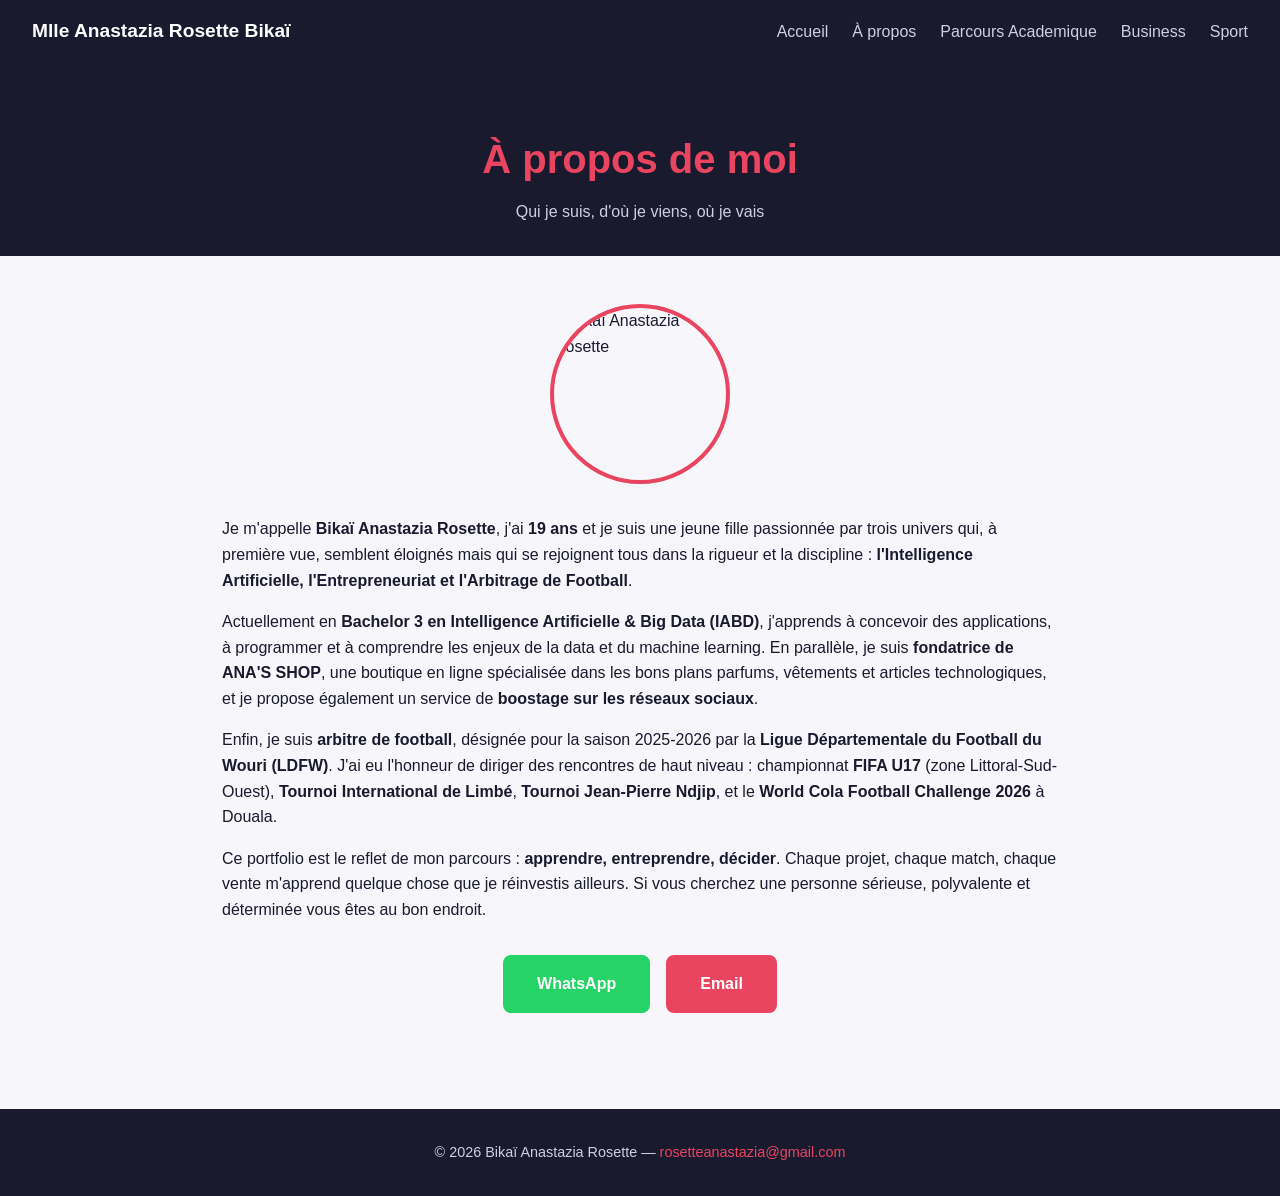
==== apropos.html @ 1f8eba48 "Add files via upload" ====
<!DOCTYPE html>
<html lang="fr">
<head>
  <meta charset="UTF-8">
  <meta name="viewport" content="width=device-width, initial-scale=1.0">
  <title>À propos — Bikaï Anastazia Rosette</title>
  <link rel="stylesheet" href="style.css">
</head>
<body>

  <nav>
    <div class="logo">Mlle Anastazia Rosette Bikaï</div>
    <ul>
      <li><a href="index.html">Accueil</a></li>
      <li><a href="apropos.html">À propos</a></li>
      <li><a href="ecole.html">Parcours Academique</a></li>
      <li><a href="business.html">Business</a></li>
      <li><a href="sport.html">Sport</a></li>
    </ul>
  </nav>

  <header class="page-header">
    <h1>À propos de moi</h1>
    <p>Qui je suis, d'où je viens, où je vais</p>
  </header>

  <div class="container about">

    <img src="images/profil.jpg" alt="Bikaï Anastazia Rosette" class="about-photo">

    <p>
      Je m'appelle <strong>Bikaï Anastazia Rosette</strong>, j'ai <strong>19 ans</strong>
      et je suis une jeune fille passionnée par trois univers qui, à première vue,
      semblent éloignés mais qui se rejoignent tous dans la rigueur et la discipline :
      <strong>l'Intelligence Artificielle, l'Entrepreneuriat et l'Arbitrage de Football</strong>.
    </p>

    <p>
      Actuellement en <strong>Bachelor 3 en Intelligence Artificielle & Big Data (IABD)</strong>,
      j'apprends à concevoir des applications, à programmer et à comprendre les
      enjeux de la data et du machine learning. En parallèle, je suis
      <strong>fondatrice de ANA'S SHOP</strong>, une boutique en ligne spécialisée dans
      les bons plans parfums, vêtements et articles technologiques, et je propose
      également un service de <strong>boostage sur les réseaux sociaux</strong>.
    </p>

    <p>
      Enfin, je suis <strong>arbitre de football</strong>, désignée pour la saison
      2025-2026 par la <strong>Ligue Départementale du Football du Wouri (LDFW)</strong>.
      J'ai eu l'honneur de diriger des rencontres de haut niveau : championnat
      <strong>FIFA U17</strong> (zone Littoral-Sud-Ouest), <strong>Tournoi International
      de Limbé</strong>, <strong>Tournoi Jean-Pierre Ndjip</strong>, et le
      <strong>World Cola Football Challenge 2026</strong> à Douala.
    </p>

    <p>
      Ce portfolio est le reflet de mon parcours : <strong>apprendre, entreprendre,
      décider</strong>. Chaque projet, chaque match, chaque vente m'apprend quelque
      chose que je réinvestis ailleurs. Si vous cherchez une personne sérieuse,
      polyvalente et déterminée vous êtes au bon endroit.
    </p>

    <div class="contact-buttons">
      <a href="https://wa.me/237683245860" target="_blank" class="btn btn-whatsapp">WhatsApp</a>
      <a href="mailto:rosetteanastazia@gmail.com" class="btn btn-email">Email</a>
    </div>

  </div>

  <footer>
    <p>© 2026 Bikaï Anastazia Rosette — <a href="mailto:rosetteanastazia@gmail.com">rosetteanastazia@gmail.com</a></p>
  </footer>

</body>
</html>
---- style.css ----
* { margin: 0; padding: 0; box-sizing: border-box; }

body {
  font-family: 'Segoe UI', Tahoma, sans-serif;
  background: #f7f7fb;
  color: #1a1a2e;
  line-height: 1.6;
}

/* ===== NAVBAR ===== */
nav {
  background: #1a1a2e;
  padding: 1rem 2rem;
  display: flex;
  justify-content: space-between;
  align-items: center;
  position: sticky;
  top: 0;
  z-index: 100;
}
nav .logo { color: #fff; font-weight: bold; font-size: 1.2rem; }
nav ul { list-style: none; display: flex; gap: 1.5rem; }
nav a { color: #cfcfe0; text-decoration: none; transition: 0.3s; }
nav a:hover { color: #e94560; }

/* ===== HERO (Accueil) ===== */
.hero {
  min-height: 90vh;
  display: flex;
  flex-direction: column;
  justify-content: center;
  align-items: center;
  text-align: center;
  padding: 2rem;
  background: linear-gradient(135deg, #1a1a2e, #16213e, #0f3460);
  color: #fff;
}
.hero-photo {
  width: 160px;
  height: 160px;
  border-radius: 50%;
  object-fit: cover;
  border: 4px solid #e94560;
  margin-bottom: 1.5rem;
  box-shadow: 0 8px 24px rgba(233, 69, 96, 0.4);
}
.hero h1 { font-size: 3rem; margin-bottom: 0.5rem; }
.hero .subtitle { font-size: 1.2rem; color: #e94560; margin-bottom: 1rem; }
.hero p { max-width: 600px; margin-bottom: 2.5rem; color: #cfcfe0; }

/* ===== BOUTONS ===== */
.buttons { display: flex; gap: 1.2rem; flex-wrap: wrap; justify-content: center; }
.btn {
  padding: 0.9rem 2rem;
  border-radius: 8px;
  text-decoration: none;
  font-weight: bold;
  transition: 0.3s;
  border: 2px solid #e94560;
  color: #e94560;
  background: transparent;
}
.btn:hover { background: #e94560; color: #fff; transform: translateY(-3px); }
.btn-solid { background: #e94560; color: #fff; }
.btn-solid:hover { background: #c73652; }

/* ===== BOUTONS CONTACT ===== */
.contact-buttons {
  display: flex;
  gap: 1rem;
  flex-wrap: wrap;
  justify-content: center;
  margin-top: 2rem;
}
.btn-whatsapp {
  background: #25D366;
  color: #fff;
  border-color: #25D366;
}
.btn-whatsapp:hover {
  background: #1da851;
  border-color: #1da851;
  color: #fff;
}
.btn-email {
  background: #e94560;
  color: #fff;
  border-color: #e94560;
}
.btn-email:hover {
  background: #c73652;
  border-color: #c73652;
  color: #fff;
}

/* ===== SECTIONS INTERNES ===== */
.page-header {
  background: #1a1a2e;
  color: #fff;
  padding: 4rem 2rem 2rem;
  text-align: center;
}
.page-header h1 { font-size: 2.5rem; color: #e94560; }
.page-header p { color: #cfcfe0; margin-top: 0.5rem; }

.container { max-width: 900px; margin: 0 auto; padding: 3rem 2rem; }

/* ===== CARTES PROJETS ===== */
.card {
  background: #fff;
  border-radius: 12px;
  padding: 1.8rem;
  margin-bottom: 1.5rem;
  box-shadow: 0 4px 12px rgba(0,0,0,0.06);
  border-left: 5px solid #e94560;
}
.card h3 { color: #1a1a2e; margin-bottom: 0.5rem; }
.card .meta { font-size: 0.85rem; color: #888; margin-bottom: 1rem; font-style: italic; }
.card ul { margin-left: 1.2rem; margin-top: 0.5rem; }
.card ul li { margin-bottom: 0.3rem; }

/* ===== GALERIE PHOTOS ===== */
.gallery {
  display: grid;
  grid-template-columns: repeat(auto-fit, minmax(220px, 1fr));
  gap: 1rem;
  margin: 1.2rem 0;
}
.gallery figure {
  background: #f0f0f5;
  border-radius: 10px;
  overflow: hidden;
  text-align: center;
}
.gallery img {
  width: 100%;
  height: 180px;
  object-fit: cover;
  display: block;
  background: #ddd;
}
.gallery figcaption {
  font-size: 0.8rem;
  color: #555;
  padding: 0.6rem;
  font-style: italic;
}
.photo-single {
  text-align: center;
  margin: 1.2rem 0;
}
.photo-single img {
  max-width: 100%;
  border-radius: 10px;
  box-shadow: 0 4px 16px rgba(0,0,0,0.1);
}
.photo-single figcaption {
  font-size: 0.85rem;
  color: #555;
  margin-top: 0.5rem;
  font-style: italic;
}

/* ===== À PROPOS ===== */
.about-photo {
  width: 180px;
  height: 180px;
  border-radius: 50%;
  object-fit: cover;
  border: 4px solid #e94560;
  display: block;
  margin: 0 auto 2rem;
}
.about p { margin-bottom: 1rem; }

/* ===== FOOTER ===== */
footer {
  background: #1a1a2e;
  color: #cfcfe0;
  text-align: center;
  padding: 2rem;
  margin-top: 3rem;
  font-size: 0.9rem;
}
footer a { color: #e94560; text-decoration: none; }

/* ===== RESPONSIVE ===== */
@media (max-width: 700px) {
  nav { flex-direction: column; gap: 1rem; }
  nav ul { gap: 1rem; flex-wrap: wrap; justify-content: center; }
  .hero h1 { font-size: 2rem; }
  .hero .subtitle { font-size: 1rem; }
}
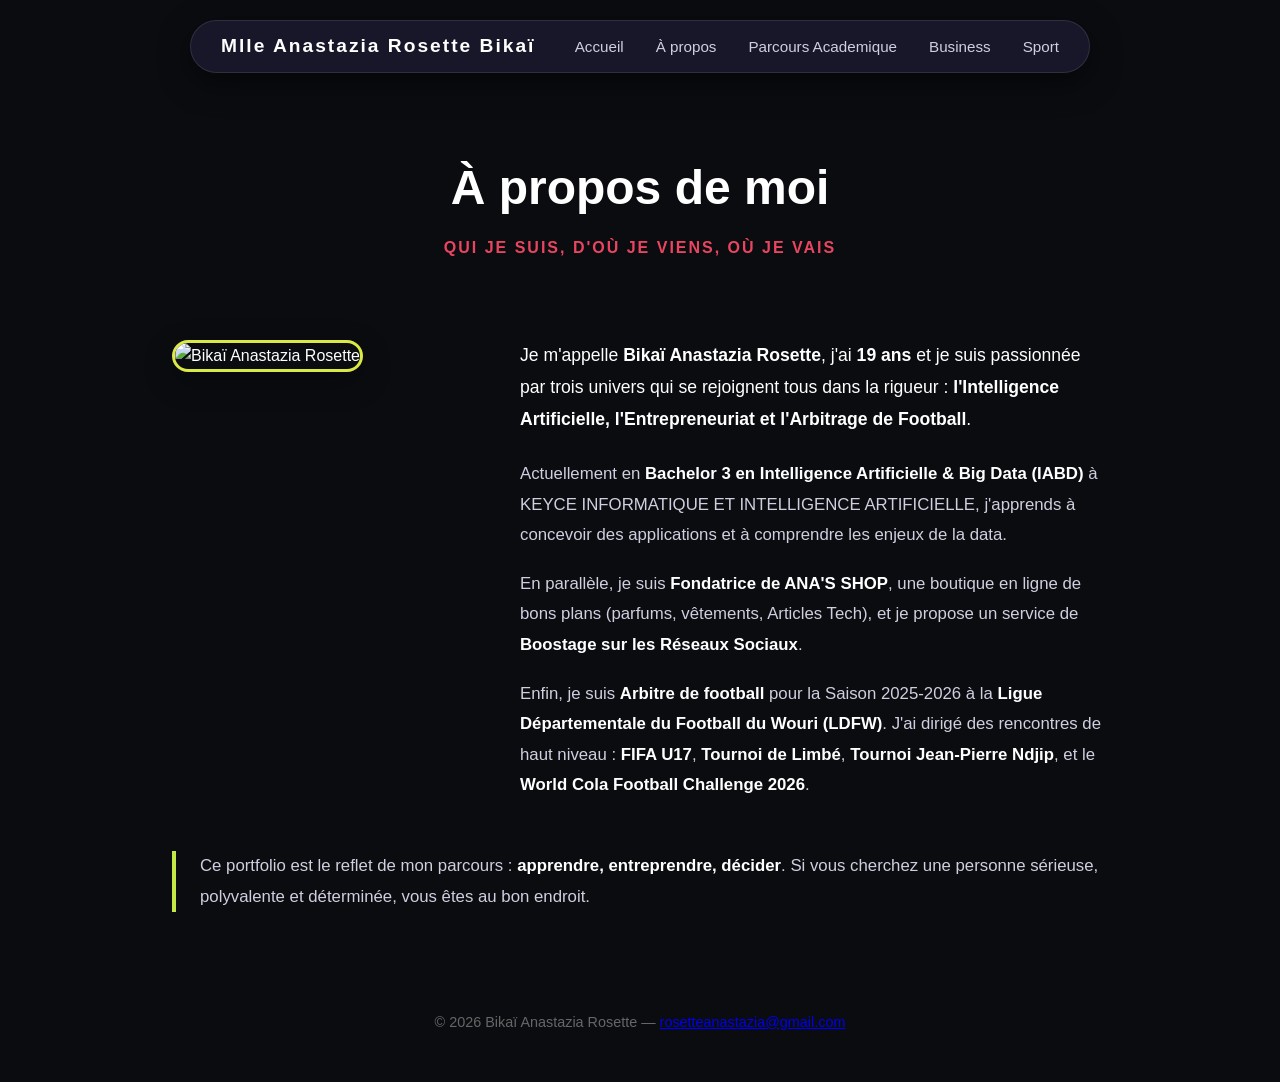
==== commit cdc5b37e: "Add files via upload" ====
--- a/apropos.html
+++ b/apropos.html
@@ -24,47 +24,49 @@
     <p>Qui je suis, d'où je viens, où je vais</p>
   </header>
 
-  <div class="container about">
+    <div class="container about">
+    
+    <!-- Nouveau conteneur en 2 colonnes -->
+    <div class="about-layout">
+      
+      <!-- Colonne de GAUCHE : La Photo -->
+            <!-- Colonne de GAUCHE : La Photo -->
+            <!-- Colonne de GAUCHE : La Photo -->
+      <div class="about-image-col">
+        <img src="images/pp.jpeg" alt="Bikaï Anastazia Rosette" class="about-photo">
+      </div>
 
-    <img src="images/profil.jpg" alt="Bikaï Anastazia Rosette" class="about-photo">
+      <!-- Colonne de DROITE : Le Texte -->
+      <div class="about-text-col">
+        <p class="intro-text">
+          Je m'appelle <strong>Bikaï Anastazia Rosette</strong>, j'ai <strong>19 ans</strong> et je suis passionnée par trois univers qui se rejoignent tous dans la rigueur :
+            <strong>l'Intelligence Artificielle, l'Entrepreneuriat et l'Arbitrage de Football</strong>.
+        </p>
 
-    <p>
-      Je m'appelle <strong>Bikaï Anastazia Rosette</strong>, j'ai <strong>19 ans</strong>
-      et je suis une jeune fille passionnée par trois univers qui, à première vue,
-      semblent éloignés mais qui se rejoignent tous dans la rigueur et la discipline :
-      <strong>l'Intelligence Artificielle, l'Entrepreneuriat et l'Arbitrage de Football</strong>.
-    </p>
+        <p>
+          Actuellement en <strong>Bachelor 3 en Intelligence Artificielle & Big Data (IABD)</strong> à KEYCE INFORMATIQUE ET INTELLIGENCE ARTIFICIELLE,
+          j'apprends à concevoir des applications et à comprendre les enjeux de la data.
+        </p>
 
-    <p>
-      Actuellement en <strong>Bachelor 3 en Intelligence Artificielle & Big Data (IABD)</strong>,
-      j'apprends à concevoir des applications, à programmer et à comprendre les
-      enjeux de la data et du machine learning. En parallèle, je suis
-      <strong>fondatrice de ANA'S SHOP</strong>, une boutique en ligne spécialisée dans
-      les bons plans parfums, vêtements et articles technologiques, et je propose
-      également un service de <strong>boostage sur les réseaux sociaux</strong>.
-    </p>
+        <p>
+          En parallèle, je suis <strong>Fondatrice de ANA'S SHOP</strong>, une boutique en ligne de bons plans (parfums, vêtements, Articles Tech),
+            et je propose un service de <strong>Boostage sur les Réseaux Sociaux</strong>.
+        </p>
 
-    <p>
-      Enfin, je suis <strong>arbitre de football</strong>, désignée pour la saison
-      2025-2026 par la <strong>Ligue Départementale du Football du Wouri (LDFW)</strong>.
-      J'ai eu l'honneur de diriger des rencontres de haut niveau : championnat
-      <strong>FIFA U17</strong> (zone Littoral-Sud-Ouest), <strong>Tournoi International
-      de Limbé</strong>, <strong>Tournoi Jean-Pierre Ndjip</strong>, et le
-      <strong>World Cola Football Challenge 2026</strong> à Douala.
-    </p>
+        <p>
+          Enfin, je suis <strong>Arbitre de football</strong> pour la Saison 2025-2026 à la <strong>Ligue Départementale du Football du Wouri (LDFW)</strong>.
+          J'ai dirigé des rencontres de haut niveau : <strong>FIFA U17</strong>, <strong>Tournoi de Limbé</strong>, <strong>Tournoi Jean-Pierre Ndjip</strong>, et le <strong>World Cola Football Challenge 2026</strong>.
+        </p>
+      </div>
 
-    <p>
-      Ce portfolio est le reflet de mon parcours : <strong>apprendre, entreprendre,
-      décider</strong>. Chaque projet, chaque match, chaque vente m'apprend quelque
-      chose que je réinvestis ailleurs. Si vous cherchez une personne sérieuse,
-      polyvalente et déterminée vous êtes au bon endroit.
-    </p>
-
-    <div class="contact-buttons">
-      <a href="https://wa.me/237683245860" target="_blank" class="btn btn-whatsapp">WhatsApp</a>
-      <a href="mailto:rosetteanastazia@gmail.com" class="btn btn-email">Email</a>
     </div>
 
+    <!-- LE MESSAGE DE FIN : Placé tout en bas, sous la photo et le texte -->
+    <div class="about-conclusion-box">
+      <p class="conclusion">
+        Ce portfolio est le reflet de mon parcours : <strong>apprendre, entreprendre, décider</strong>. Si vous cherchez une personne sérieuse, polyvalente et déterminée, vous êtes au bon endroit.
+      </p>
+    </div>
   </div>
 
   <footer>
--- a/style.css
+++ b/style.css
@@ -1,193 +1,460 @@
+/* ===== RESET & POLICE ===== */
 * { margin: 0; padding: 0; box-sizing: border-box; }
 
 body {
-  font-family: 'Segoe UI', Tahoma, sans-serif;
-  background: #f7f7fb;
-  color: #1a1a2e;
+  font-family: 'Inter', 'Segoe UI', Tahoma, sans-serif;
+  color: #fff; 
+  background-color: #0b0c10; 
   line-height: 1.6;
 }
 
-/* ===== NAVBAR ===== */
+/* ===== NAVBAR (Menu flottant) ===== */
 nav {
-  background: #1a1a2e;
-  padding: 1rem 2rem;
+  position: fixed;
+  top: 20px;
+  left: 50%;
+  transform: translateX(-50%);
+  background: rgba(26, 26, 46, 0.85); 
+  backdrop-filter: blur(10px); 
+  padding: 10px 30px;
+  border-radius: 50px; 
   display: flex;
   justify-content: space-between;
   align-items: center;
-  position: sticky;
-  top: 0;
-  z-index: 100;
-}
-nav .logo { color: #fff; font-weight: bold; font-size: 1.2rem; }
-nav ul { list-style: none; display: flex; gap: 1.5rem; }
-nav a { color: #cfcfe0; text-decoration: none; transition: 0.3s; }
-nav a:hover { color: #e94560; }
-
-/* ===== HERO (Accueil) ===== */
+  width: 90%;
+  max-width: 900px;
+  z-index: 1000;
+  border: 1px solid rgba(255,255,255,0.1);
+  box-shadow: 0 10px 30px rgba(0,0,0,0.5);
+}
+
+nav .logo { color: #fff; font-weight: bold; font-size: 1.2rem; letter-spacing: 2px; }
+nav ul { list-style: none; display: flex; gap: 2rem; }
+nav a { color: #cfcfe0; text-decoration: none; font-size: 0.95rem; transition: 0.3s; }
+nav a:hover { color: #e94560; text-shadow: 0 0 10px rgba(233, 69, 96, 0.5); }
+
+/* ===== SECTION HERO (Page d'accueil) ===== */
 .hero {
-  min-height: 90vh;
+  min-height: 100vh;
   display: flex;
   flex-direction: column;
   justify-content: center;
   align-items: center;
   text-align: center;
-  padding: 2rem;
-  background: linear-gradient(135deg, #1a1a2e, #16213e, #0f3460);
-  color: #fff;
-}
+  padding: 100px 2rem 2rem;
+  background: radial-gradient(circle at center, #1a1a2e 0%, #0b0c10 100%);
+}
+
 .hero-photo {
-  width: 160px;
-  height: 160px;
-  border-radius: 50%;
-  object-fit: cover;
-  border: 4px solid #e94560;
-  margin-bottom: 1.5rem;
-  box-shadow: 0 8px 24px rgba(233, 69, 96, 0.4);
-}
-.hero h1 { font-size: 3rem; margin-bottom: 0.5rem; }
-.hero .subtitle { font-size: 1.2rem; color: #e94560; margin-bottom: 1rem; }
-.hero p { max-width: 600px; margin-bottom: 2.5rem; color: #cfcfe0; }
-
-/* ===== BOUTONS ===== */
-.buttons { display: flex; gap: 1.2rem; flex-wrap: wrap; justify-content: center; }
-.btn {
-  padding: 0.9rem 2rem;
-  border-radius: 8px;
-  text-decoration: none;
-  font-weight: bold;
-  transition: 0.3s;
-  border: 2px solid #e94560;
-  color: #e94560;
-  background: transparent;
-}
-.btn:hover { background: #e94560; color: #fff; transform: translateY(-3px); }
-.btn-solid { background: #e94560; color: #fff; }
-.btn-solid:hover { background: #c73652; }
-
-/* ===== BOUTONS CONTACT ===== */
-.contact-buttons {
-  display: flex;
-  gap: 1rem;
-  flex-wrap: wrap;
-  justify-content: center;
-  margin-top: 2rem;
-}
-.btn-whatsapp {
-  background: #25D366;
-  color: #fff;
-  border-color: #25D366;
-}
-.btn-whatsapp:hover {
-  background: #1da851;
-  border-color: #1da851;
-  color: #fff;
-}
-.btn-email {
-  background: #e94560;
-  color: #fff;
-  border-color: #e94560;
-}
-.btn-email:hover {
-  background: #c73652;
-  border-color: #c73652;
-  color: #fff;
-}
-
-/* ===== SECTIONS INTERNES ===== */
-.page-header {
-  background: #1a1a2e;
-  color: #fff;
-  padding: 4rem 2rem 2rem;
-  text-align: center;
-}
-.page-header h1 { font-size: 2.5rem; color: #e94560; }
-.page-header p { color: #cfcfe0; margin-top: 0.5rem; }
-
-.container { max-width: 900px; margin: 0 auto; padding: 3rem 2rem; }
-
-/* ===== CARTES PROJETS ===== */
-.card {
-  background: #fff;
-  border-radius: 12px;
-  padding: 1.8rem;
-  margin-bottom: 1.5rem;
-  box-shadow: 0 4px 12px rgba(0,0,0,0.06);
-  border-left: 5px solid #e94560;
-}
-.card h3 { color: #1a1a2e; margin-bottom: 0.5rem; }
-.card .meta { font-size: 0.85rem; color: #888; margin-bottom: 1rem; font-style: italic; }
-.card ul { margin-left: 1.2rem; margin-top: 0.5rem; }
-.card ul li { margin-bottom: 0.3rem; }
-
-/* ===== GALERIE PHOTOS ===== */
-.gallery {
-  display: grid;
-  grid-template-columns: repeat(auto-fit, minmax(220px, 1fr));
-  gap: 1rem;
-  margin: 1.2rem 0;
-}
-.gallery figure {
-  background: #f0f0f5;
-  border-radius: 10px;
-  overflow: hidden;
-  text-align: center;
-}
-.gallery img {
-  width: 100%;
-  height: 180px;
-  object-fit: cover;
-  display: block;
-  background: #ddd;
-}
-.gallery figcaption {
-  font-size: 0.8rem;
-  color: #555;
-  padding: 0.6rem;
-  font-style: italic;
-}
-.photo-single {
-  text-align: center;
-  margin: 1.2rem 0;
-}
-.photo-single img {
-  max-width: 100%;
-  border-radius: 10px;
-  box-shadow: 0 4px 16px rgba(0,0,0,0.1);
-}
-.photo-single figcaption {
-  font-size: 0.85rem;
-  color: #555;
-  margin-top: 0.5rem;
-  font-style: italic;
-}
-
-/* ===== À PROPOS ===== */
-.about-photo {
   width: 180px;
   height: 180px;
   border-radius: 50%;
   object-fit: cover;
   border: 4px solid #e94560;
+  margin-bottom: 2rem;
+  box-shadow: 0 0 30px rgba(233, 69, 96, 0.4); 
+}
+
+.hero h1 { font-size: 3.5rem; margin-bottom: 0.5rem; font-weight: 800; letter-spacing: -1px; }
+.hero .subtitle { font-size: 1.2rem; color: #e94560; margin-bottom: 1.5rem; text-transform: uppercase; letter-spacing: 3px; font-weight: bold;}
+.hero p { max-width: 700px; margin-bottom: 3rem; color: #a0a0b0; font-size: 1.1rem; }
+
+/* ===== FONDS SPECIFIQUES POUR CHAQUE PAGE ===== */
+.bg-ecole {
+  background: linear-gradient(rgba(11, 12, 16, 0.85), rgba(11, 12, 16, 0.95)), 
+              url('https://images.unsplash.com/photo-1550751827-4bd374c3f58b?q=80&w=2070&auto=format&fit=crop') center/cover fixed;
+}
+
+.bg-business {
+  background: linear-gradient(rgba(11, 12, 16, 0.85), rgba(11, 12, 16, 0.95)), 
+              url('https://images.unsplash.com/photo-1664575602276-acd073f104c1?q=80&w=2070&auto=format&fit=crop') center/cover fixed;
+}
+
+.bg-sport {
+  background: linear-gradient(rgba(11, 12, 16, 0.85), rgba(11, 12, 16, 0.95)), 
+              url('https://images.unsplash.com/photo-1579952363873-27f3bade9f55?q=80&w=2070&auto=format&fit=crop') center/cover fixed;
+}
+
+/* ===== BOUTONS ===== */
+.buttons { display: flex; gap: 1.5rem; flex-wrap: wrap; justify-content: center; }
+.btn {
+  padding: 1rem 2.5rem;
+  border-radius: 50px;
+  text-decoration: none;
+  font-weight: bold;
+  transition: 0.3s;
+  border: 2px solid #e94560;
+  color: #fff;
+  background: transparent;
+  backdrop-filter: blur(5px);
+}
+.btn:hover { background: #e94560; transform: translateY(-3px); box-shadow: 0 10px 20px rgba(233,69,96,0.3); }
+.btn-solid { background: #e94560; color: #fff; }
+
+/* ===== SECTIONS INTERNES ===== */
+.page-header {
+  padding: 150px 2rem 3rem;
+  text-align: center;
+}
+.page-header h1 { font-size: 3rem; color: #fff; margin-bottom: 0.5rem; }
+.page-header p { color: #e94560; font-weight: bold; letter-spacing: 2px; text-transform: uppercase;}
+
+.container { max-width: 1000px; margin: 0 auto; padding: 2rem; }
+
+/* Les cartes de contenu (verre dépoli) */
+.card {
+  background: rgba(26, 26, 46, 0.7);
+  backdrop-filter: blur(10px);
+  border-radius: 15px;
+  padding: 2.5rem;
+  margin-bottom: 2rem;
+  box-shadow: 0 10px 30px rgba(0,0,0,0.3);
+  border: 1px solid rgba(255,255,255,0.05);
+  transition: transform 0.3s;
+}
+.card:hover { transform: translateY(-5px); border-color: rgba(233, 69, 96, 0.3); }
+.card h3 { color: #fff; font-size: 1.5rem; margin-bottom: 0.5rem; }
+.card .meta { font-size: 0.9rem; color: #e94560; margin-bottom: 1.5rem; font-weight: bold; }
+.card p { color: #cfcfe0; }
+.card ul { margin-left: 1.5rem; margin-top: 1rem; color: #cfcfe0; }
+.card ul li { margin-bottom: 0.5rem; }
+
+/* =========================================
+   1. CENTRAGE GLOBAL DES IMAGES (Galerie)
+   ========================================= */
+.gallery {
+  display: flex;
+  flex-wrap: wrap;
+  justify-content: center; 
+  gap: 1.5rem;
+  margin-top: 1.5rem;
+}
+
+.gallery figure {
+  display: flex;
+  flex-direction: column;
+  align-items: center; 
+  text-align: center;
+  margin: 0 auto;
+  background: #111;
+  padding: 10px;
+  border-radius: 12px;
+}
+
+.gallery img {
+  width: 100%;
+  max-width: 500px; 
+  height: auto;
+  max-height: 400px;
+  object-fit: contain; /* Ne coupe pas l'image */
+  background-color: #000;
   display: block;
-  margin: 0 auto 2rem;
-}
-.about p { margin-bottom: 1rem; }
-
-/* ===== FOOTER ===== */
-footer {
-  background: #1a1a2e;
+  margin: 0 auto;
+  border-radius: 8px;
+}
+
+.gallery figcaption {
+  color: #fff;
+  margin-top: 10px;
+  font-weight: bold;
+}
+
+/* =========================================
+   2. CARROUSEL (Balayage Sport / Projets)
+   ========================================= */
+.carrousel-sport {
+  display: flex;
+  overflow-x: auto;
+  gap: 1.5rem;
+  scroll-snap-type: x mandatory;
+  -webkit-overflow-scrolling: touch;
+  padding: 10px 0;
+  scroll-padding: 0 50%; 
+}
+
+.item-sport {
+  flex: 0 0 auto;
+  width: 100%;
+  max-width: 600px;
+  scroll-snap-align: center; /* Centre l'image au repos */
+  background: #111;
+  border-radius: 12px;
+  overflow: hidden;
+  box-shadow: 0 10px 20px rgba(0,0,0,0.5);
+  border: 1px solid rgba(255,255,255,0.1);
+}
+
+.item-sport img { 
+  width: 100%; 
+  height: auto; 
+  max-height: 400px; 
+  object-fit: contain; /* Affiche l'image en entier */
+  display: block; 
+  background-color: #000;
+}
+
+.item-sport figcaption { 
+  padding: 15px; 
+  text-align: center; 
+  font-weight: bold; 
+  color: #fff; 
+  background: #1a1a2e; 
+  border-top: 1px solid rgba(255,255,255,0.1);
+}
+
+.hint-defilement { font-size: 0.85rem; color: #888; text-align: center; font-style: italic; margin-top: 10px; }
+
+/* Masquer la barre de défilement */
+.carrousel-sport::-webkit-scrollbar { display: none; }
+.carrousel-sport { -ms-overflow-style: none; scrollbar-width: none; }
+
+/* Contact */
+.contact-buttons { display: flex; gap: 1rem; flex-wrap: wrap; justify-content: center; margin-top: 2rem; }
+.btn-whatsapp { background: #25D366; border-color: #25D366; color: #fff; }
+.btn-whatsapp:hover { background: #1da851; border-color: #1da851; }
+.btn-email { background: #e94560; border-color: #e94560; color: #fff; }
+
+footer { text-align: center; padding: 3rem; color: #666; font-size: 0.9rem; }
+
+/* ===== ANIMATION D'APPARITION ===== */
+@keyframes fadeInUp {
+  from { opacity: 0; transform: translateY(30px); }
+  to { opacity: 1; transform: translateY(0); }
+}
+
+.card, .hero h1, .hero p, .hero .subtitle {
+  animation: fadeInUp 0.8s ease-out forwards;
+}
+
+.categorie-tag {
+  background-color: transparent; /* Enlève le fond rose */
+  color: #e94560; /* Garde la couleur de ton thème (ou mets #fff pour du blanc) */
+  padding: 0; 
+  border: none; /* Enlève la bordure */
+  font-size: 1rem;
+  font-weight: bold;
+  box-shadow: none; /* Enlève l'ombre */
+  text-decoration: none;
+}
+
+.categories-shop {
+  display: flex;
+  gap: 20px; /* Espace entre les mots */
+  flex-wrap: wrap;
+  justify-content: center;
+  margin-top: 1.5rem;
+  margin-bottom: 2rem;
+}
+
+.categorie-tag:hover {
+  background-color: #e94560;
+  color: white;
+}
+
+/* ===== CARTES ARTICLES (CORRECTION) ===== */
+.carrousel-articles {
+  display: flex;
+  overflow-x: auto;
+  gap: 15px;
+  padding: 15px 5px;
+  scroll-snap-type: x mandatory;
+}
+
+.article-item {
+  flex: 0 0 auto;
+  width: 180px; /* Largeur fixe pour toutes les cartes */
+  scroll-snap-align: start;
+  text-align: center;
+  background: #fff;
+  border-radius: 12px;
+  box-shadow: 0 4px 10px rgba(0,0,0,0.08);
+  border: 1px solid #eee;
+  display: flex;
+  flex-direction: column; /* Aligne l'image en haut et le texte en bas */
+  transition: transform 0.3s ease;
+}
+
+.article-item:hover {
+  transform: translateY(-5px);
+}
+
+.article-item img {
+  width: 100%;
+  height: 160px;
+  object-fit: cover;
+  border-top-left-radius: 12px;
+  border-top-right-radius: 12px;
+}
+
+.article-item p {
+  font-size: 0.85rem;
+  color: #333;
+  margin: 10px;
+  font-weight: bold;
+  /* C'EST ICI LA MAGIE POUR LE GRAND TEXTE BLEU : */
+  display: -webkit-box;
+  -webkit-line-clamp: 3; /* Limite à 3 lignes de texte maximum */
+  -webkit-box-orient: vertical;
+  overflow: hidden;
+  line-height: 1.4;
+}
+
+/* Cacher la barre de défilement */
+.carrousel-articles::-webkit-scrollbar {
+  display: none;
+}
+/* ===== ÉTIQUETTES (TAGS) POUR LE BOOSTAGE ===== */
+.tags-container {
+  display: flex;
+  flex-wrap: wrap;
+  gap: 10px;
+  justify-content: center;
+  margin-bottom: 2rem;
+}
+
+.tag {
+  background-color: transparent; /* Enlève le fond sombre */
+  color: #fff; /* Garde le texte blanc */
+  padding: 0; /* Enlève l'espace interne du bouton */
+  border: none; /* ENLÈVE LA BORDURE GRISE */
+  font-size: 0.9rem;
+  font-weight: 500;
+}
+
+/* ===== GALERIE À 2 IMAGES CÔTE À CÔTE ===== */
+.gallery-split {
+  display: flex;
+  gap: 20px;
+  justify-content: center;
+  align-items: flex-start;
+  flex-wrap: wrap;
+}
+
+.gallery-split figure {
+  flex: 1;
+  min-width: 250px;
+  max-width: 400px;
+  background: #f0f0f5;
+  padding: 10px;
+  border-radius: 12px;
+  box-shadow: 0 4px 10px rgba(0,0,0,0.1);
+}
+
+.gallery-split img {
+  width: 100%;
+  height: 220px;
+  object-fit: contain; /* Affiche l'image en entier (pas coupée) */
+  border-radius: 8px;
+  background: #fff;
+}
+
+.gallery-split figcaption {
+  text-align: center;
+  margin-top: 10px;
+  font-size: 0.9rem;
+  color: #555;
+  font-weight: bold;
+}
+.contact-buttons {
+  display: flex;
+  gap: 1rem;
+  flex-wrap: wrap;
+  justify-content: center; /* C'est cette ligne qui centre tout */
+  margin-top: 2rem;
+}
+
+/* ===== PAGE À PROPOS (DESIGN 2 COLONNES) ===== */
+
+/* Conteneur principal */
+.about-layout {
+  display: flex;
+  gap: 3rem; 
+  align-items: stretch; /* C'EST LA CLÉ : force l'image et le texte à avoir la même hauteur */
+  text-align: left;
+  max-width: 1000px;
+  margin: 0 auto;
+}
+
+/* La colonne de gauche (la photo) */
+.about-image-col {
+  flex: 0 0 300px; /* Donne une largeur fixe de 300px à la colonne image */
+}
+
+.about-photo {
+  width: 100%;
+  height: 100%; /* L'image prend toute la hauteur de la colonne */
+  border-radius: 20px; 
+  border: 3px solid #dbe945; 
+  box-shadow: 0 10px 30px rgba(0, 0, 0, 0.3);
+  object-fit: cover; /* Remplit le cadre sans déformer ton visage */
+}
+
+/* La colonne de droite (le texte) */
+.about-text-col {
+  flex: 1; 
+  display: flex;
+  flex-direction: column;
+  justify-content: center; /* Centre le texte verticalement par rapport à l'image */
+}
+
+/* --- STYLE DES TEXTES --- */
+
+.about p {
+  font-size: 1.05rem;
+  line-height: 1.8;
+  color: #cfcfe0; /* Gris clair */
+  margin-bottom: 1.2rem;
+}
+
+.about strong {
+  color: #ffffff; /* Blanc pur pour les mots importants */
+}
+
+/* Le texte d'introduction */
+.about .intro-text {
+  font-size: 1.1rem;
+  color: #ffffff; /* Blanc */
+  font-style: normal; /* Sans italique */
+  font-weight: normal;
+  margin-bottom: 1.5rem;
+}
+
+/* Le message de fin */
+.about .conclusion {
+  font-weight: normal;
+  border-left: 4px solid #c3e945;
+  padding-left: 1.5rem;
+  margin-top: 2rem;
   color: #cfcfe0;
-  text-align: center;
-  padding: 2rem;
-  margin-top: 3rem;
-  font-size: 0.9rem;
-}
-footer a { color: #e94560; text-decoration: none; }
-
-/* ===== RESPONSIVE ===== */
-@media (max-width: 700px) {
-  nav { flex-direction: column; gap: 1rem; }
-  nav ul { gap: 1rem; flex-wrap: wrap; justify-content: center; }
-  .hero h1 { font-size: 2rem; }
-  .hero .subtitle { font-size: 1rem; }
+  font-size: 1.05rem;
+  line-height: 1.8;
+}
+
+/* ===== RESPONSIVE (POUR TÉLÉPHONE) ===== */
+@media (max-width: 768px) {
+  .about-layout {
+    flex-direction: column; /* Sur téléphone, la photo passe au-dessus */
+    text-align: center; 
+  }
+  .about-image-col {
+    flex: 0 0 auto;
+    width: 100%;
+    max-width: 250px;
+    margin: 0 auto;
+  }
+  .about-photo {
+    height: auto; /* Sur téléphone, l'image reprend sa taille normale */
+    min-height: 250px;
+  }
+  /* Le message de fin */
+.about .conclusion {
+  font-weight: normal;
+  border-left: 4px solid #b5e945;
+  padding-left: 1.5rem;
+  margin-top: 3rem; /* Ajoute de l'espace au-dessus pour le séparer de la photo */
+  color: #cfcfe0;
+  font-size: 1.05rem;
+  line-height: 1.8;
+  max-width: 100%; /* Prend toute la largeur en bas */
+}
 }
